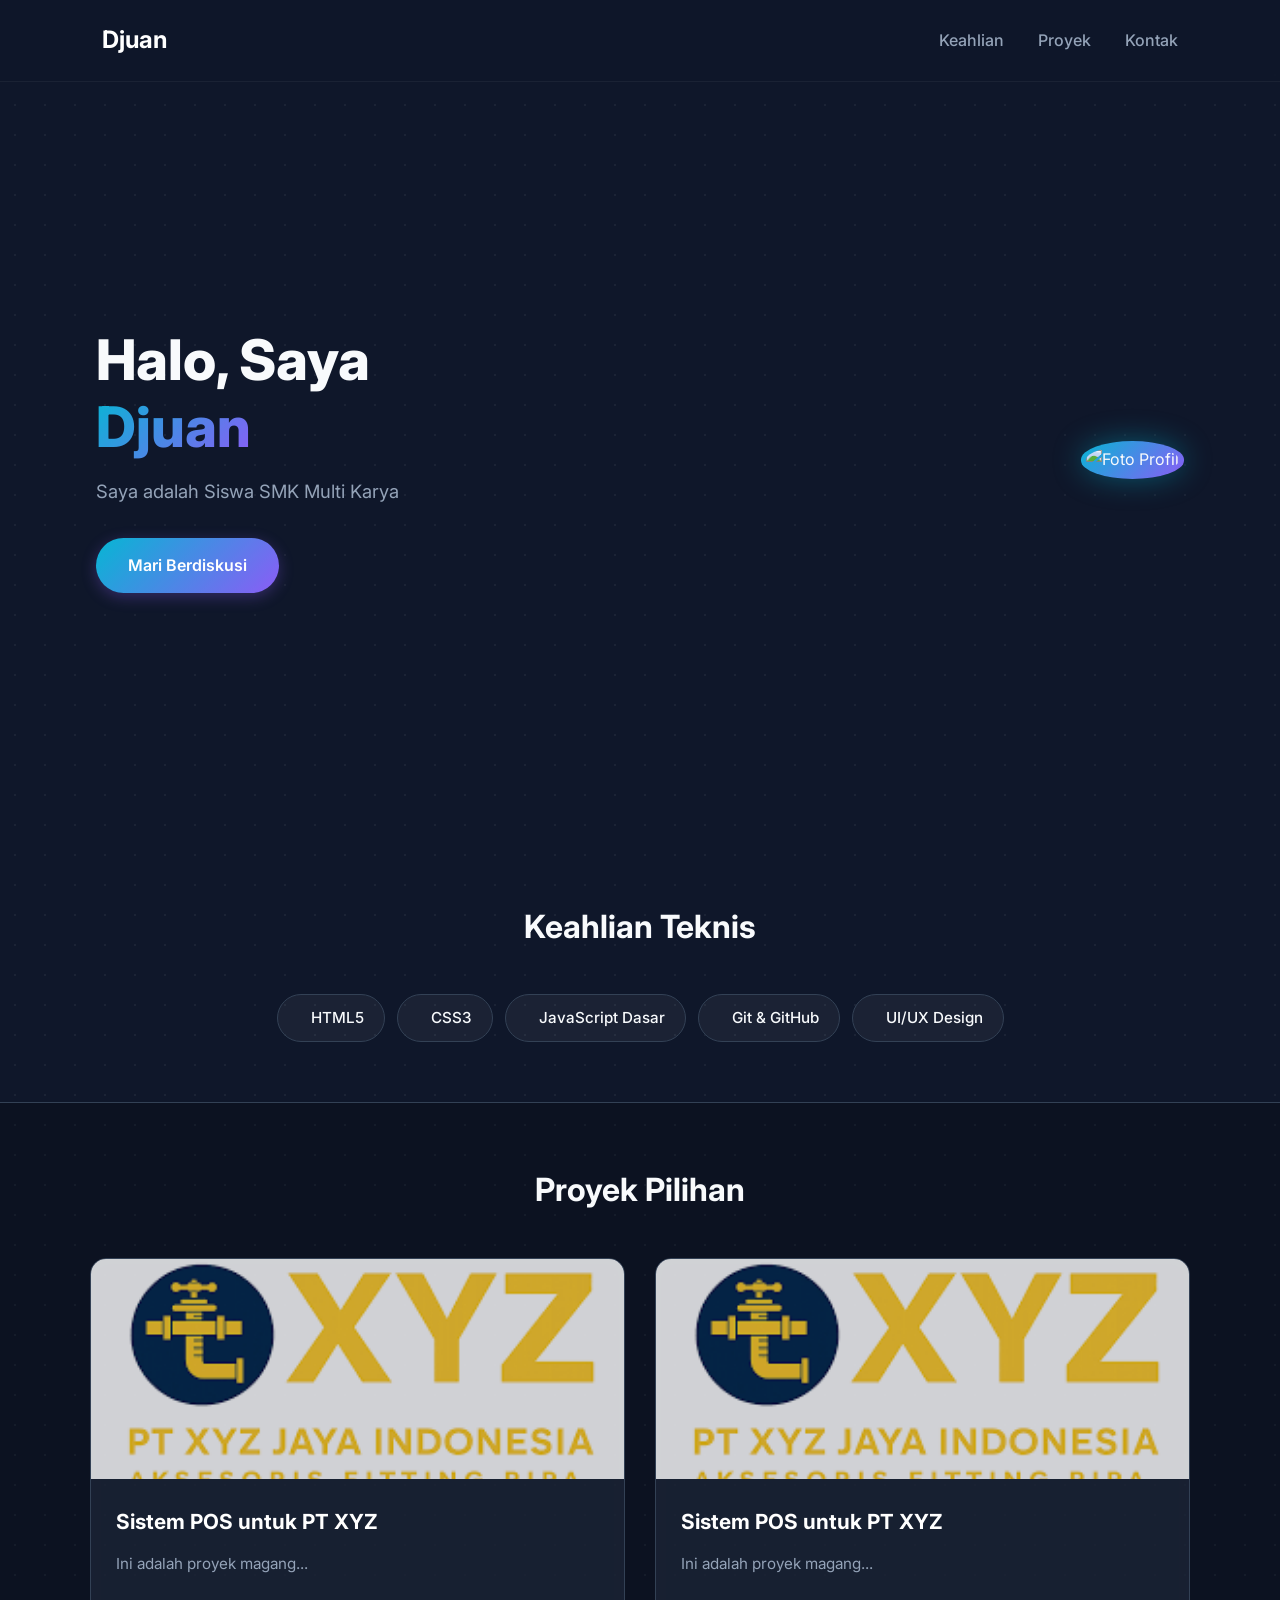
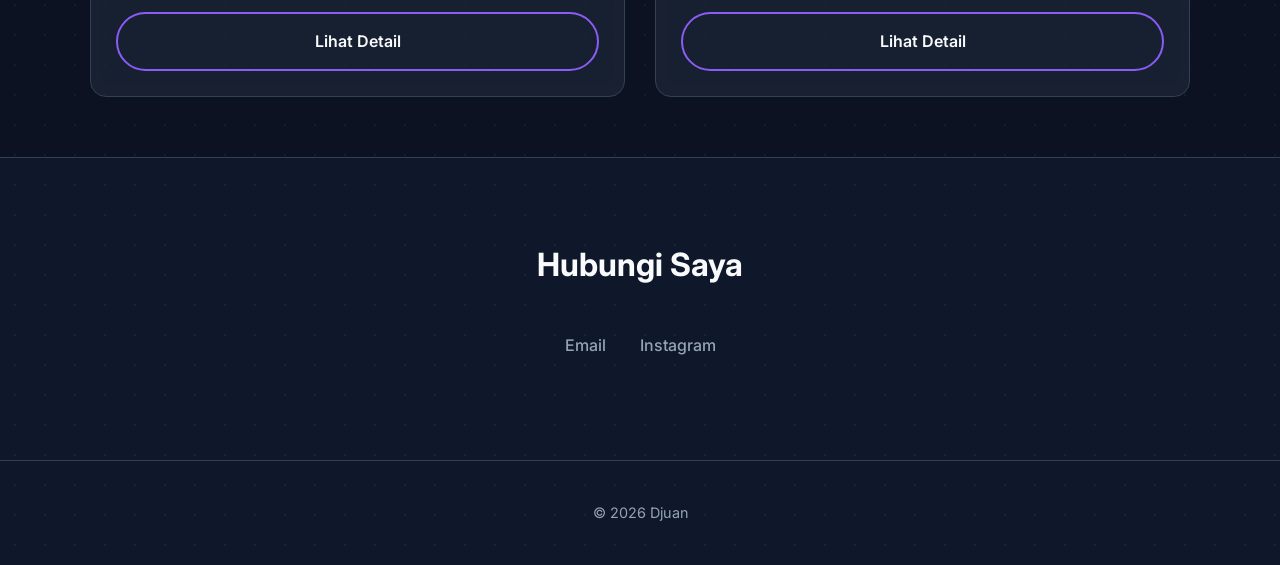
==== index.html @ ef685390 "Upload Github pertamaku" ====
<!DOCTYPE html>
<html lang="id">
<head>
    <meta charset="UTF-8">
    <meta name="viewport" content="width=device-width, initial-scale=1.0">
    <title>Portofolio - Djuan</title>
    <link href="https://fonts.googleapis.com/css2?family=Inter:wght@300;400;500;600;700&display=swap" rel="stylesheet">
    
    <link rel="stylesheet" type="text/css" href="https://cdn.jsdelivr.net/gh/devicons/devicon@latest/devicon.min.css" />
    <link rel="stylesheet" href="style.css">
</head>
<body>
    <nav class="navbar">
        <a href="#" class="logo">Djuan</a>
        <div class="nav-links">
            <a href="#keahlian">Keahlian</a>
            <a href="#proyek">Proyek</a>
            <a href="#kontak">Kontak</a>
        </div>
    </nav>

    <div class="container animate-fade">
        <section class="hero">
            <div class="hero-text">
                <h1>Halo, Saya <br><span>Djuan</span></h1>
                <p>Saya adalah Siswa SMK Multi Karya</p>
                <a href="#kontak" class="btn">Mari Berdiskusi</a>
            </div>
            <div class="hero-image">
                <img src="https://upload.wikimedia.org/wikipedia/commons/7/72/Anies_Baswedan%2C_Candidate_for_Indonesia%27s_President_in_2024.jpg" alt="Foto Profil">
            </div>
        </section>

        <h2 id="keahlian" class="section-title">Keahlian Teknis</h2>
        <div class="skills-container">
            <span class="skill-badge"><i class="devicon-html5-plain" style="color: #e34f26; margin-right: 5px;"></i> HTML5</span>
            <span class="skill-badge"><i class="devicon-css3-plain" style="color: #1572b6; margin-right: 5px;"></i> CSS3</span>
            <span class="skill-badge"><i class="devicon-javascript-plain" style="color: #f7df1e; margin-right: 5px;"></i> JavaScript Dasar</span>
            <span class="skill-badge"><i class="devicon-github-original" style="margin-right: 5px;"></i> Git & GitHub</span>
            <span class="skill-badge"><i class="devicon-figma-plain" style="color: #F24E1E; margin-right: 5px;"></i> UI/UX Design</span>
        </div>

        <div class="section-alternate">
            <h2 id="proyek" class="section-title" style="margin-top: 0;">Proyek Pilihan</h2>
            
            <div class="portfolio-grid" id="daftar-proyek">
                </div>
        </div>

        <h2 id="kontak" class="section-title">Hubungi Saya</h2>
        <div class="contact-links">
            <a href="mailto:email.wandjuan71@gmail.com">Email</a>
            <a href="https://instagram.com/wanxyzn_" target="_blank">Instagram</a>

        </div>
    </div>

    <footer>
        <p>&copy; 2026 Djuan</p>
    </footer>

    <script src="data.js"></script>

    <script>
        const bagianProyek = document.getElementById('daftar-proyek');
        let htmlCard = '';

        for (const [id, data] of Object.entries(databaseProyek)) {
            
            let deskripsiSingkat = data.latar.substring(0, 90) + "...";

            htmlCard += `
                <div class="card">
                    <img src="${data.gambar}" alt="${data.judul}">
                    <div class="card-content">
                        <h3>${data.judul}</h3>
                        <p>${deskripsiSingkat}</p>
                        <a href="detail.html?id=${id}" class="btn btn-outline" style="text-align: center; display: block; margin-top: 15px;">Lihat Detail</a>
                    </div>
                </div>
            `;
        }

        bagianProyek.innerHTML = htmlCard;
    </script>

</body>
</html>
---- style.css ----
:root {
    --bg-color: #0f172a;
    --text-main: #f8fafc;
    --text-muted: #94a3b8;

    --gradient-primary: linear-gradient(135deg, #06b6d4, #8b5cf6);
    --gradient-hover: linear-gradient(135deg, #0891b2, #7c3aed);

    --card-bg: rgba(30, 41, 59, 0.7);
    --card-border: #334155;
    --border-radius: 16px;
}

* {
    margin: 0;
    padding: 0;
    box-sizing: border-box;
    font-family: 'Inter', sans-serif;
    scroll-behavior: smooth;
}

html,
body {
    overflow-x: hidden;
}

html {
    scroll-padding-top: 100px;
}

body {
    background-color: var(--bg-color);
    color: var(--text-main);
    line-height: 1.7;
    -webkit-font-smoothing: antialiased;
    background-image: radial-gradient(rgba(255, 255, 255, 0.05) 1px, transparent 1px);
    background-size: 30px 30px;
    padding-top: 60px;
}

.navbar {
    position: fixed;
    top: 0;
    width: 100%;
    padding: 20px 8%;
    display: flex;
    justify-content: space-between;
    align-items: center;
    background: rgba(15, 23, 42, 0.85);
    backdrop-filter: blur(10px);
    z-index: 1000;
    border-bottom: 1px solid rgba(255, 255, 255, 0.05);
}

.navbar .logo {
    font-size: 1.5rem;
    font-weight: 700;
    color: white;
    text-decoration: none;
}

.navbar .logo span {
    color: #06b6d4;
}

.nav-links a {
    color: var(--text-muted);
    text-decoration: none;
    margin-left: 30px;
    font-weight: 500;
    transition: 0.3s;
}

.nav-links a:hover {
    color: #06b6d4;
}

@media (max-width: 768px) {
    .nav-links {
        display: none;
    }
}

.container {
    width: 85%;
    max-width: 1100px;
    margin: auto;
    padding: 40px 0;
}

@keyframes fadeInUp {
    from {
        opacity: 0;
        transform: translateY(20px);
    }
    to {
        opacity: 1;
        transform: translateY(0);
    }
}

.animate-fade {
    animation: fadeInUp 0.8s ease forwards;
}

.section-alternate {
    background-color: rgba(0, 0, 0, 0.2);
    padding: 60px 0;
    width: 100vw;
    position: relative;
    left: 50%;
    right: 50%;
    margin-left: -50vw;
    margin-right: -50vw;
    border-top: 1px solid var(--card-border);
    border-bottom: 1px solid var(--card-border);
}

.section-title {
    font-size: 2rem;
    font-weight: 700;
    margin: 80px 0 40px;
    text-align: center;
}

.btn {
    display: inline-block;
    background: var(--gradient-primary);
    color: white;
    padding: 14px 32px;
    text-decoration: none;
    border-radius: 50px;
    font-weight: 600;
    transition: all 0.3s ease;
    border: none;
    cursor: pointer;
    box-shadow: 0 4px 15px rgba(139, 92, 246, 0.3);
}

.btn:hover {
    background: var(--gradient-hover);
    transform: translateY(-3px) scale(1.02);
    box-shadow: 0 8px 25px rgba(6, 182, 212, 0.5);
}

.btn-outline {
    background: transparent;
    color: var(--text-main);
    border: 2px solid #8b5cf6;
    box-shadow: none;
}

.btn-outline:hover {
    background: var(--gradient-primary);
    border-color: transparent;
    color: white;
}

.hero {
    display: flex;
    align-items: center;
    justify-content: space-between;
    min-height: 80vh;
    gap: 40px;
}

.hero-text {
    flex: 1;
}

.hero-text h1 {
    font-size: 3.5rem;
    font-weight: 800;
    margin-bottom: 15px;
    line-height: 1.2;
}

.hero-text h1 span {
    background: var(--gradient-primary);
    -webkit-background-clip: text;
    -webkit-text-fill-color: transparent;
}

.hero-text p {
    font-size: 1.15rem;
    color: var(--text-muted);
    margin-bottom: 30px;
    max-width: 500px;
}

.hero-image img {
    width: 320px;
    height: 320px;
    border-radius: 50%;
    object-fit: cover;
    padding: 5px;
    background: var(--gradient-primary);
    box-shadow: 0 0 30px rgba(6, 182, 212, 0.4);
}

.skills-container {
    display: flex;
    flex-wrap: wrap;
    justify-content: center;
    gap: 12px;
    margin-bottom: 60px;
}

.skill-badge {
    background: rgba(255, 255, 255, 0.05);
    padding: 10px 20px;
    border-radius: 50px;
    border: 1px solid var(--card-border);
    font-size: 0.95rem;
    font-weight: 500;
    transition: all 0.3s ease;
    color: var(--text-main);
    backdrop-filter: blur(5px);
    display: inline-flex;
    align-items: center;
    gap: 8px;
}

.skill-badge:hover {
    border-color: #06b6d4;
    box-shadow: 0 0 15px rgba(6, 182, 212, 0.3);
    color: #06b6d4;
    transform: translateY(-2px);
}

.portfolio-grid {
    display: grid;
    grid-template-columns: repeat(auto-fit, minmax(320px, 1fr));
    gap: 30px;
    max-width: 1100px;
    margin: 0 auto;
}

.card {
    background-color: var(--card-bg);
    border-radius: var(--border-radius);
    overflow: hidden;
    border: 1px solid var(--card-border);
    transition: all 0.4s ease;
    display: flex;
    flex-direction: column;
    backdrop-filter: blur(10px);
}

.card:hover {
    transform: translateY(-8px);
    border-color: #8b5cf6;
    box-shadow: 0 15px 30px rgba(139, 92, 246, 0.2);
}

.card img {
    width: 100%;
    height: 220px;
    object-fit: cover;
    opacity: 0.8;
    transition: 0.3s;
}

.card:hover img {
    opacity: 1;
}

.card-content {
    padding: 25px;
    flex-grow: 1;
    display: flex;
    flex-direction: column;
}

.card-content h3 {
    font-size: 1.3rem;
    margin-bottom: 12px;
    color: white;
}

.card-content p {
    color: var(--text-muted);
    font-size: 0.95rem;
    margin-bottom: 20px;
    flex-grow: 1;
}

.back-link {
    display: inline-block;
    color: var(--text-muted);
    text-decoration: none;
    font-weight: 500;
    margin-bottom: 20px;
    font-size: 1.05rem;
    transition: all 0.3s ease;
}

.back-link:hover {
    color: #06b6d4;
    transform: translateX(-8px);
    text-shadow: 0 0 10px rgba(6, 182, 212, 0.5);
}

.project-header {
    text-align: left;
    margin-bottom: 40px;
    padding-top: 20px;
}

.project-header h1 { 
    font-size: 2.2rem; 
    line-height: 1.3; 
    margin-bottom: 15px; 
    max-width: 800px; 
    margin-left: 0;
}

.project-header .skills-container {
    justify-content: flex-start;
    gap: 8px;
    margin-bottom: 20px;
}

.project-header .skill-badge {
    font-size: 0.85rem;
    padding: 6px 14px;
    background: transparent;
    border-color: rgba(6, 182, 212, 0.4);
}

.project-banner {
    width: 100%;
    height: 400px;
    object-fit: cover;
    border-radius: var(--border-radius);
    margin-bottom: 40px;
    border: 1px solid var(--card-border);
}

.project-body {
    width: 85%; 
    max-width: 1100px; 
    margin: auto;
    font-size: 1.1rem;
    color: var(--text-muted);
}

.project-body h2 {
    color: white;
    margin: 30px 0 15px;
    font-size: 1.5rem;
}

.contact-links {
    text-align: center;
    margin-bottom: 60px;
}

.contact-links a {
    color: var(--text-muted);
    text-decoration: none;
    font-weight: 500;
    margin: 0 15px;
    transition: 0.3s;
}

.contact-links a:hover {
    color: #06b6d4;
    text-shadow: 0 0 10px rgba(6, 182, 212, 0.5);
}

footer {
    text-align: center;
    padding: 40px 0;
    border-top: 1px solid var(--card-border);
    color: var(--text-muted);
    font-size: 0.9rem;
}

@media (max-width: 768px) {
    .hero {
        flex-direction: column-reverse;
        text-align: center;
        padding-top: 40px;
    }

    .hero-text h1 {
        font-size: 2.5rem;
    }

    .hero-image img {
        width: 250px;
        height: 250px;
    }

    .project-banner {
        height: 250px;
    }

    .project-header h1 { 
        font-size: 1.7rem; 
    }

    .navbar { 
        padding: 20px 5%; 
    }
    .container, .project-body { 
        width: 90%; 
    }
    .section-alternate { 
        padding: 40px 0; 
    }
}
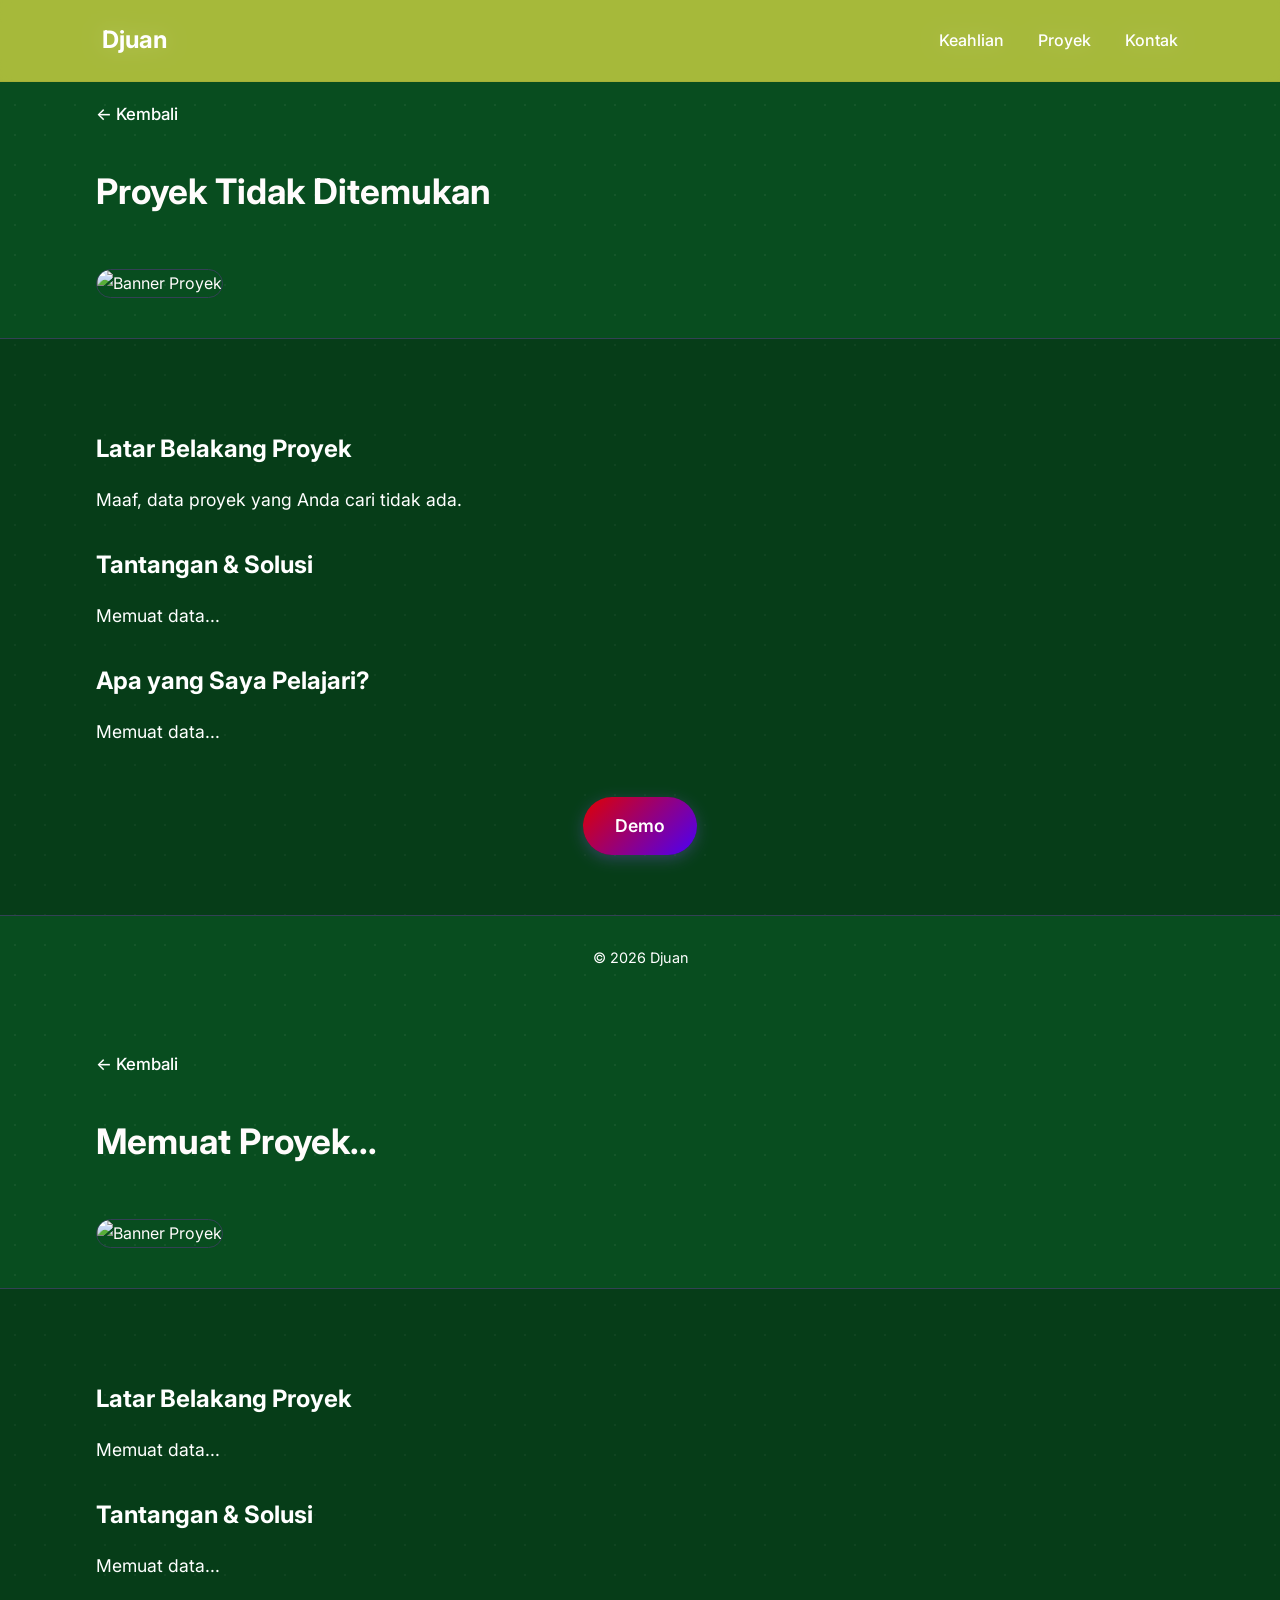
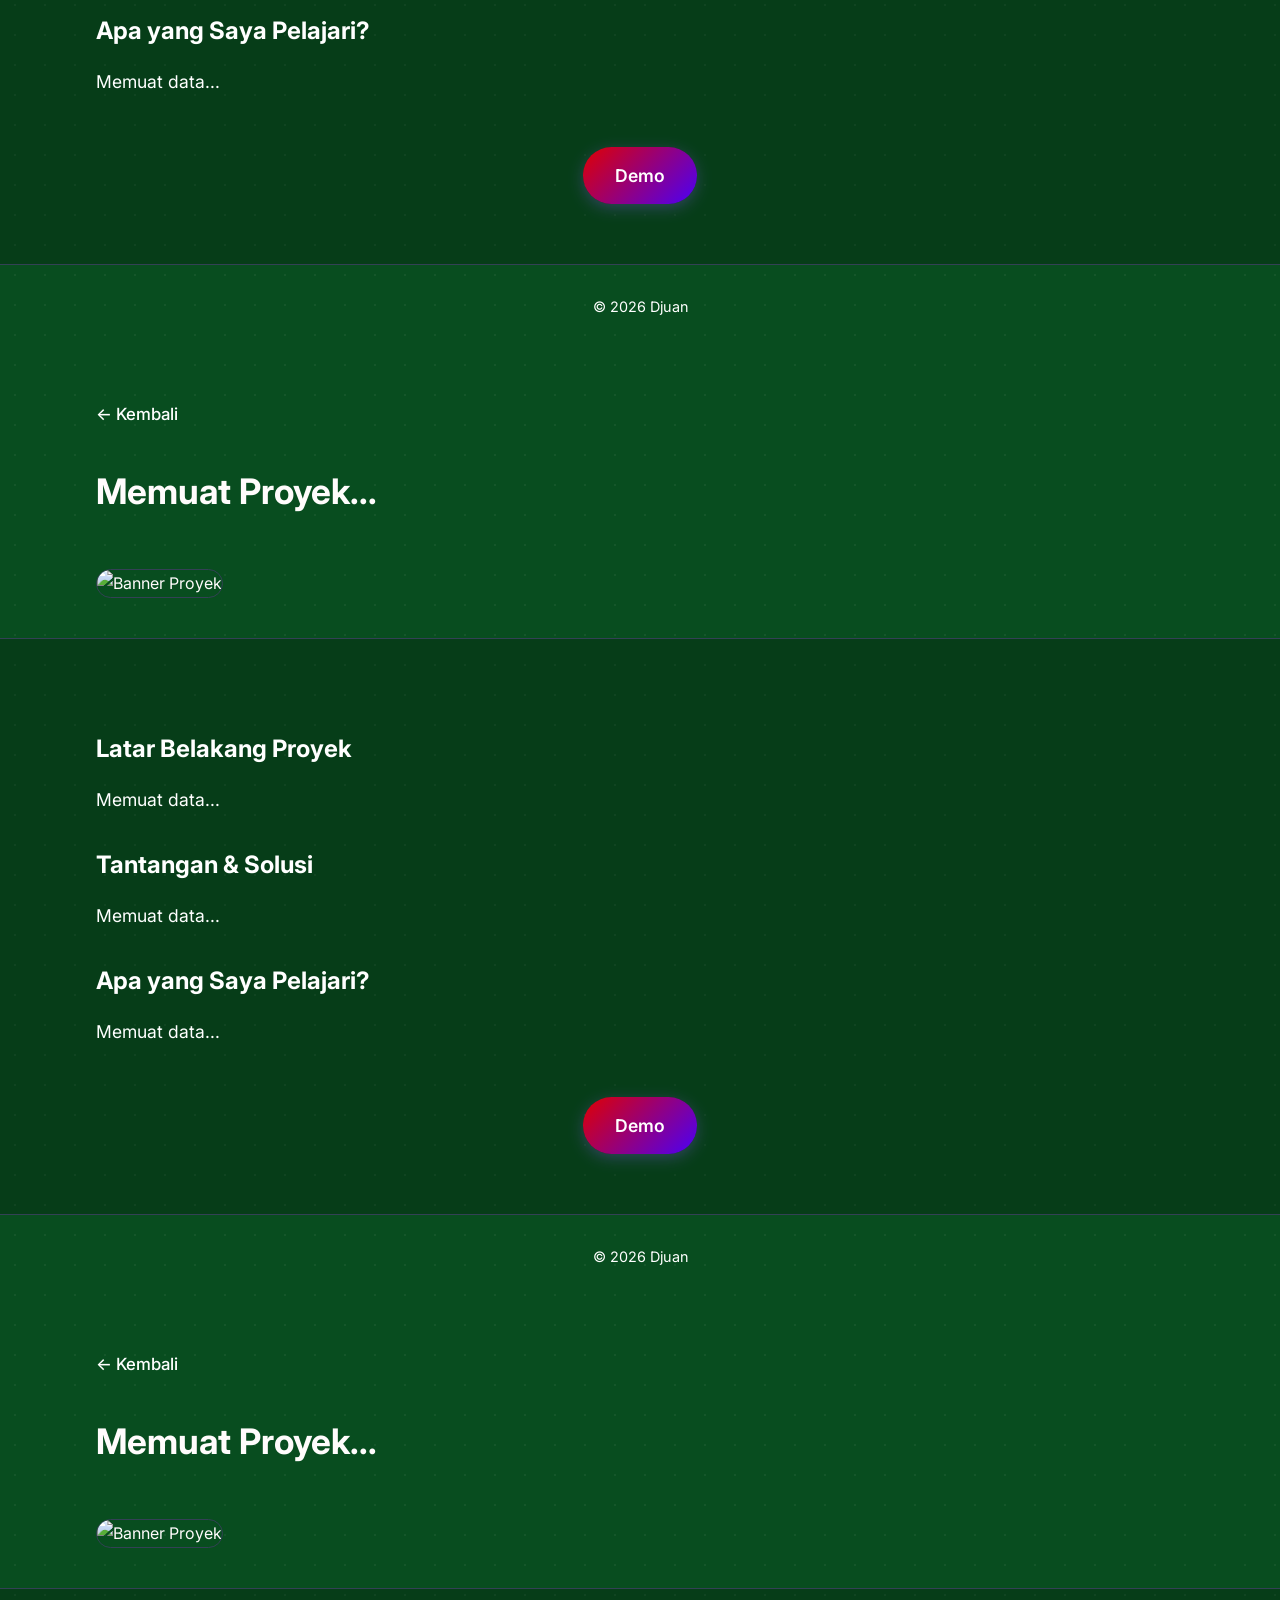
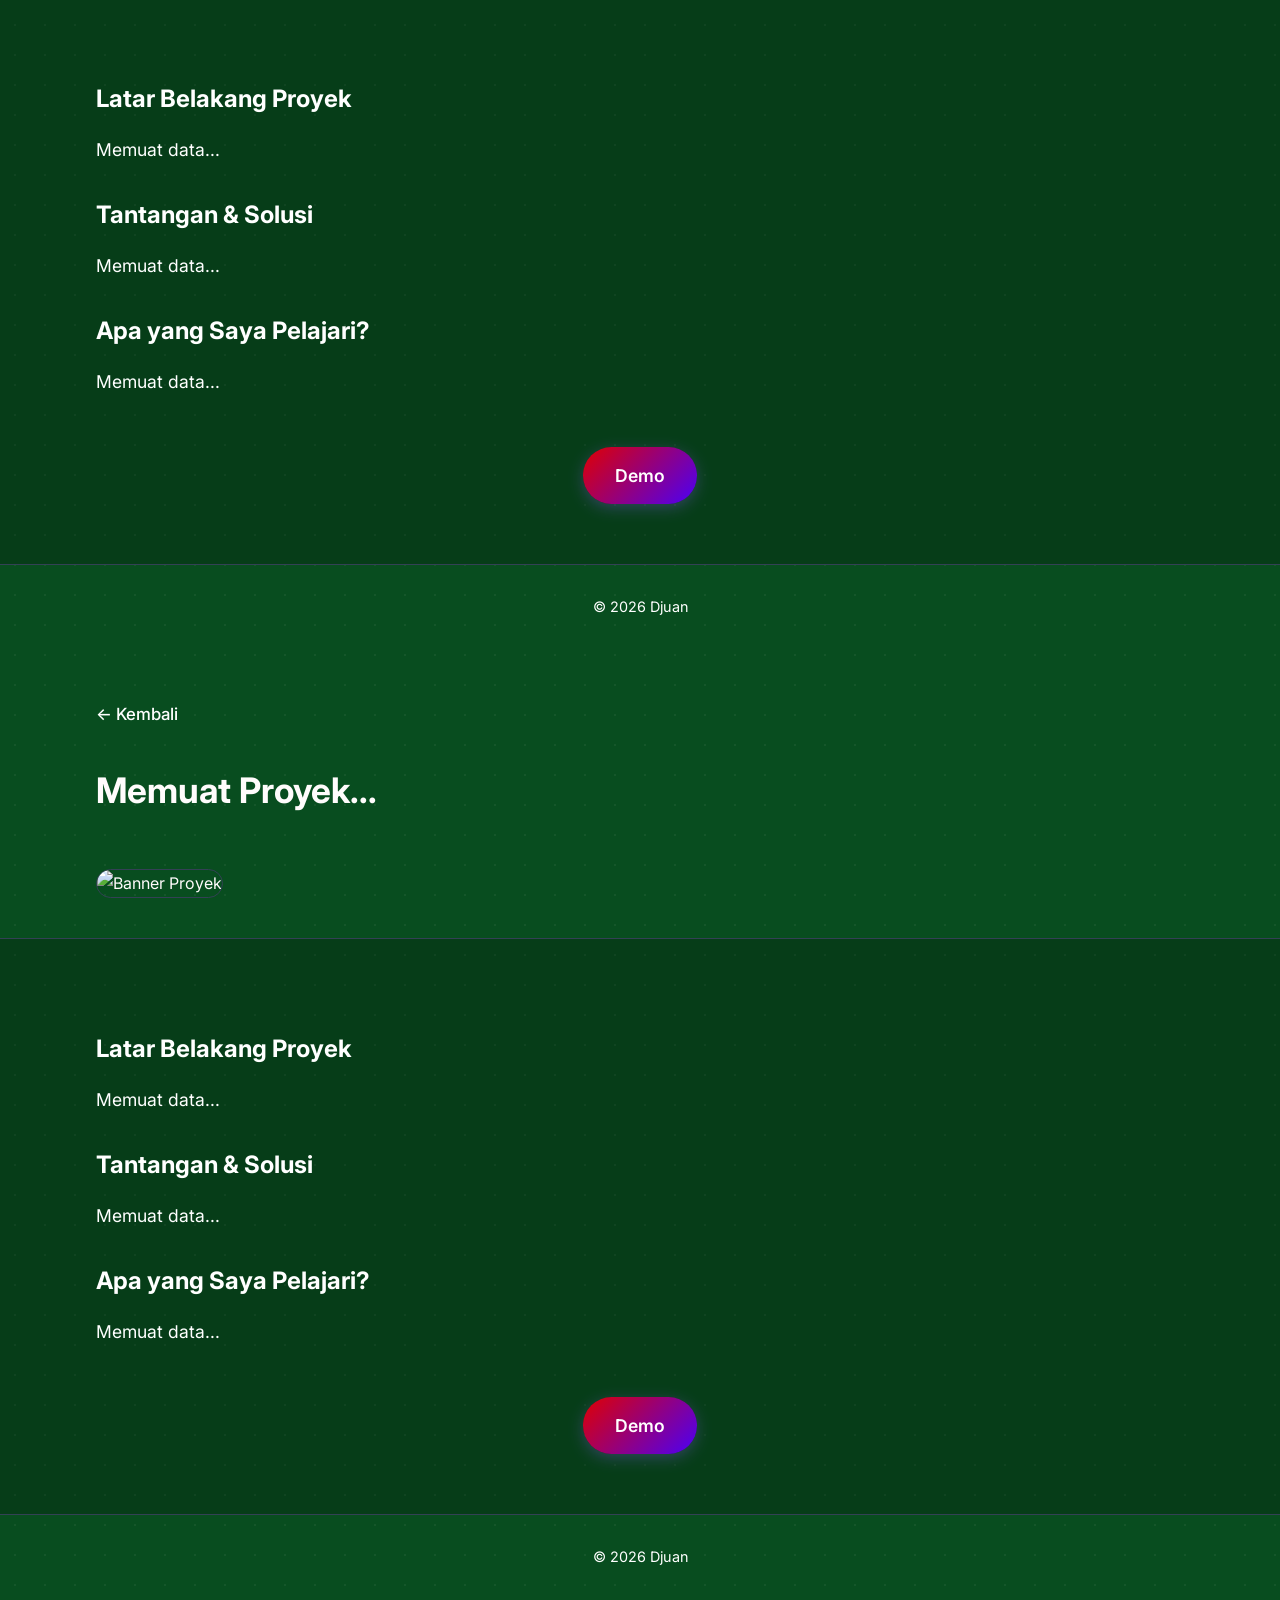
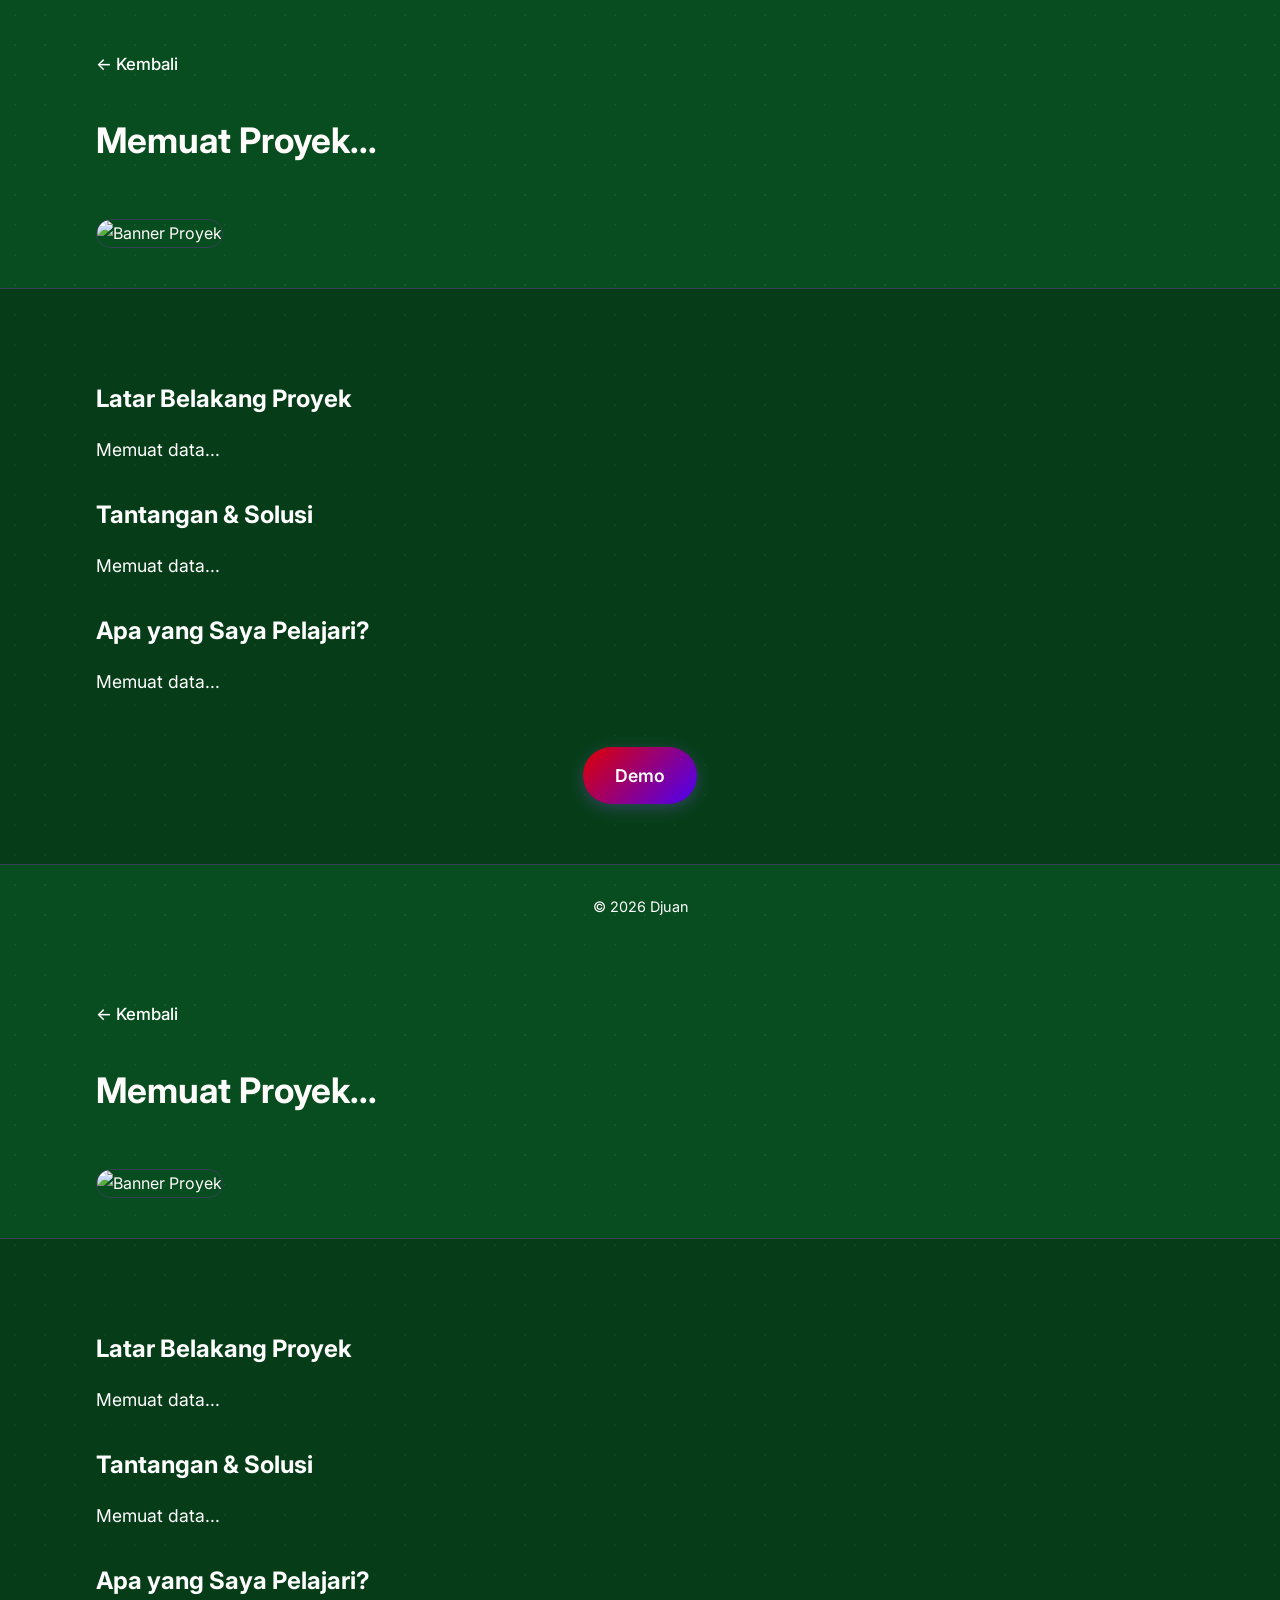
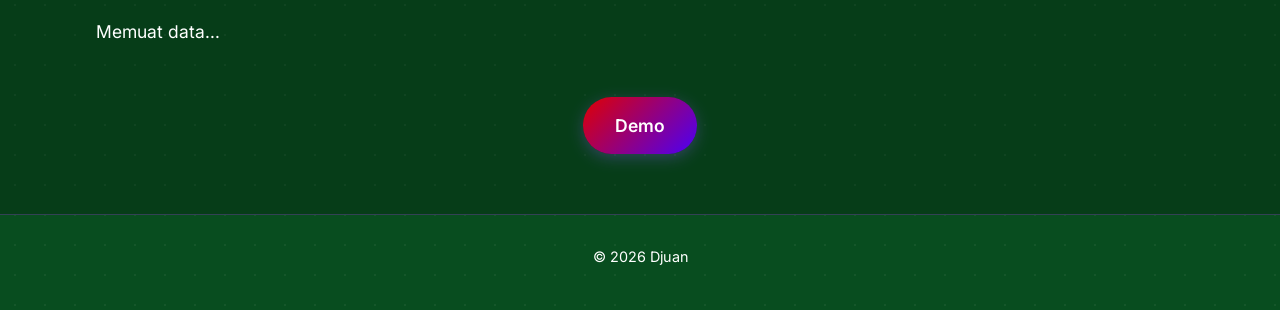
==== commit 47c62a92: "Update index.html" ====
--- a/index.html
+++ b/index.html
@@ -3,86 +3,587 @@
 <head>
     <meta charset="UTF-8">
     <meta name="viewport" content="width=device-width, initial-scale=1.0">
-    <title>Portofolio - Djuan</title>
-    <link href="https://fonts.googleapis.com/css2?family=Inter:wght@300;400;500;600;700&display=swap" rel="stylesheet">
-    
-    <link rel="stylesheet" type="text/css" href="https://cdn.jsdelivr.net/gh/devicons/devicon@latest/devicon.min.css" />
-    <link rel="stylesheet" href="style.css">
-</head>
-<body>
-    <nav class="navbar">
-        <a href="#" class="logo">Djuan</a>
-        <div class="nav-links">
-            <a href="#keahlian">Keahlian</a>
-            <a href="#proyek">Proyek</a>
-            <a href="#kontak">Kontak</a>
-        </div>
-    </nav>
-
-    <div class="container animate-fade">
-        <section class="hero">
-            <div class="hero-text">
-                <h1>Halo, Saya <br><span>Djuan</span></h1>
-                <p>Saya adalah Siswa SMK Multi Karya</p>
-                <a href="#kontak" class="btn">Mari Berdiskusi</a>
-            </div>
-            <div class="hero-image">
-                <img src="https://upload.wikimedia.org/wikipedia/commons/7/72/Anies_Baswedan%2C_Candidate_for_Indonesia%27s_President_in_2024.jpg" alt="Foto Profil">
-            </div>
-        </section>
-
-        <h2 id="keahlian" class="section-title">Keahlian Teknis</h2>
-        <div class="skills-container">
-            <span class="skill-badge"><i class="devicon-html5-plain" style="color: #e34f26; margin-right: 5px;"></i> HTML5</span>
-            <span class="skill-badge"><i class="devicon-css3-plain" style="color: #1572b6; margin-right: 5px;"></i> CSS3</span>
-            <span class="skill-badge"><i class="devicon-javascript-plain" style="color: #f7df1e; margin-right: 5px;"></i> JavaScript Dasar</span>
-            <span class="skill-badge"><i class="devicon-github-original" style="margin-right: 5px;"></i> Git & GitHub</span>
-            <span class="skill-badge"><i class="devicon-figma-plain" style="color: #F24E1E; margin-right: 5px;"></i> UI/UX Design</span>
-        </div>
-
-        <div class="section-alternate">
-            <h2 id="proyek" class="section-title" style="margin-top: 0;">Proyek Pilihan</h2>
-            
-            <div class="portfolio-grid" id="daftar-proyek">
-                </div>
-        </div>
-
-        <h2 id="kontak" class="section-title">Hubungi Saya</h2>
-        <div class="contact-links">
-            <a href="mailto:email.wandjuan71@gmail.com">Email</a>
-            <a href="https://instagram.com/wanxyzn_" target="_blank">Instagram</a>
-
-        </div>
-    </div>
-
-    <footer>
-        <p>&copy; 2026 Djuan</p>
-    </footer>
-
-    <script src="data.js"></script>
-
-    <script>
-        const bagianProyek = document.getElementById('daftar-proyek');
-        let htmlCard = '';
-
-        for (const [id, data] of Object.entries(databaseProyek)) {
-            
-            let deskripsiSingkat = data.latar.substring(0, 90) + "...";
-
-            htmlCard += `
-                <div class="card">
-                    <img src="${data.gambar}" alt="${data.judul}">
-                    <div class="card-content">
-                        <h3>${data.judul}</h3>
-                        <p>${deskripsiSingkat}</p>
-                        <a href="detail.html?id=${id}" class="btn btn-outline" style="text-align: center; display: block; margin-top: 15px;">Lihat Detail</a>
-                    </div>
-                </div>
-            `;
-        }
-
-        bagianProyek.innerHTML = htmlCard;
-    </script>
-
-</body>
-</html>+    <title>Detail Proyek</title>
+    <link href="https://fonts.googleapis.com/css2?family=Inter:wght@300;400;500;600;700&display=swap" rel="stylesheet">
+    
+    <link rel="stylesheet" type="text/css" href="https://cdn.jsdelivr.net/gh/devicons/devicon@latest/devicon.min.css" />
+    <link rel="stylesheet" href="style.css">
+</head>
+<body>
+
+    <nav class="navbar">
+        <a href="index.html" class="logo">Djuan</a>
+        <div class="nav-links">
+            <a href="index.html#keahlian">Keahlian</a>
+            <a href="index.html#proyek">Proyek</a>
+            <a href="index.html#kontak">Kontak</a>
+        </div>
+    </nav>
+
+    <div class="container animate-fade" style="padding-bottom: 0;">
+        <a href="index.html" class="back-link">&larr; Kembali</a>
+
+        <div class="project-header">
+            <h1 id="judul-proyek">Memuat Proyek...</h1>
+            <div id="badge-keahlian" class="skills-container" style="margin-bottom: 20px;">
+                </div>
+        </div>
+
+        <img id="gambar-proyek" src="https://placehold.co/1200x600/f8fafc/64748b?text=Loading..." alt="Banner Proyek" class="project-banner">
+
+        <div class="section-alternate">
+            <div class="project-body"">
+                <h2>Latar Belakang Proyek</h2>
+                <p id="teks-latar">Memuat data...</p>
+
+                <h2>Tantangan & Solusi</h2>
+                <p id="teks-tantangan">Memuat data...</p>
+
+                <h2>Apa yang Saya Pelajari?</h2>
+                <p id="teks-pelajaran">Memuat data...</p>
+
+                <div style="text-align: center; margin-top: 50px;">
+                    <a id="demo" href="#" target="_blank" class="btn">Demo</a>
+                </div>
+            </div>
+        </div>
+    </div>
+
+    <footer style="border-top: none; padding-top: 30px;">
+        <p>&copy; 2026 Djuan</p>
+    </footer>
+
+    <script src="data.js"></script>
+
+    <script>
+        const urlParams = new URLSearchParams(window.location.search);
+        const proyekId = urlParams.get('id');
+
+        if (proyekId && databaseProyek[proyekId]) {
+            const data = databaseProyek[proyekId]; 
+
+            document.getElementById('judul-proyek').innerText = data.judul;
+            document.getElementById('gambar-proyek').src = data.gambar;
+            document.getElementById('teks-latar').innerText = data.latar;
+            document.getElementById('teks-tantangan').innerText = data.tantangan;
+            document.getElementById('teks-pelajaran').innerText = data.pelajaran;
+            document.getElementById('demo').href = data.link;
+
+            let badgeHTML = "";
+            data.keahlian.forEach(function(skill) {
+                badgeHTML += `<span class="skill-badge">${skill}</span>`;
+            });
+            document.getElementById('badge-keahlian').innerHTML = badgeHTML;
+            
+            document.title = "Detail - " + data.judul;
+        } else {
+            document.getElementById('judul-proyek').innerText = "Proyek Tidak Ditemukan";
+            document.getElementById('teks-latar').innerText = "Maaf, data proyek yang Anda cari tidak ada.";
+        }
+    </script>
+</body>
+</html><!DOCTYPE html>
+<html lang="id">
+<head>
+    <meta charset="UTF-8">
+    <meta name="viewport" content="width=device-width, initial-scale=1.0">
+    <title>Detail Proyek</title>
+    <link href="https://fonts.googleapis.com/css2?family=Inter:wght@300;400;500;600;700&display=swap" rel="stylesheet">
+    
+    <link rel="stylesheet" type="text/css" href="https://cdn.jsdelivr.net/gh/devicons/devicon@latest/devicon.min.css" />
+    <link rel="stylesheet" href="style.css">
+</head>
+<body>
+
+    <nav class="navbar">
+        <a href="index.html" class="logo">Djuan</a>
+        <div class="nav-links">
+            <a href="index.html#keahlian">Keahlian</a>
+            <a href="index.html#proyek">Proyek</a>
+            <a href="index.html#kontak">Kontak</a>
+        </div>
+    </nav>
+
+    <div class="container animate-fade" style="padding-bottom: 0;">
+        <a href="index.html" class="back-link">&larr; Kembali</a>
+
+        <div class="project-header">
+            <h1 id="judul-proyek">Memuat Proyek...</h1>
+            <div id="badge-keahlian" class="skills-container" style="margin-bottom: 20px;">
+                </div>
+        </div>
+
+        <img id="gambar-proyek" src="https://placehold.co/1200x600/f8fafc/64748b?text=Loading..." alt="Banner Proyek" class="project-banner">
+
+        <div class="section-alternate">
+            <div class="project-body"">
+                <h2>Latar Belakang Proyek</h2>
+                <p id="teks-latar">Memuat data...</p>
+
+                <h2>Tantangan & Solusi</h2>
+                <p id="teks-tantangan">Memuat data...</p>
+
+                <h2>Apa yang Saya Pelajari?</h2>
+                <p id="teks-pelajaran">Memuat data...</p>
+
+                <div style="text-align: center; margin-top: 50px;">
+                    <a id="demo" href="#" target="_blank" class="btn">Demo</a>
+                </div>
+            </div>
+        </div>
+    </div>
+
+    <footer style="border-top: none; padding-top: 30px;">
+        <p>&copy; 2026 Djuan</p>
+    </footer>
+
+    <script src="data.js"></script>
+
+    <script>
+        const urlParams = new URLSearchParams(window.location.search);
+        const proyekId = urlParams.get('id');
+
+        if (proyekId && databaseProyek[proyekId]) {
+            const data = databaseProyek[proyekId]; 
+
+            document.getElementById('judul-proyek').innerText = data.judul;
+            document.getElementById('gambar-proyek').src = data.gambar;
+            document.getElementById('teks-latar').innerText = data.latar;
+            document.getElementById('teks-tantangan').innerText = data.tantangan;
+            document.getElementById('teks-pelajaran').innerText = data.pelajaran;
+            document.getElementById('demo').href = data.link;
+
+            let badgeHTML = "";
+            data.keahlian.forEach(function(skill) {
+                badgeHTML += `<span class="skill-badge">${skill}</span>`;
+            });
+            document.getElementById('badge-keahlian').innerHTML = badgeHTML;
+            
+            document.title = "Detail - " + data.judul;
+        } else {
+            document.getElementById('judul-proyek').innerText = "Proyek Tidak Ditemukan";
+            document.getElementById('teks-latar').innerText = "Maaf, data proyek yang Anda cari tidak ada.";
+        }
+    </script>
+</body>
+</html><!DOCTYPE html>
+<html lang="id">
+<head>
+    <meta charset="UTF-8">
+    <meta name="viewport" content="width=device-width, initial-scale=1.0">
+    <title>Detail Proyek</title>
+    <link href="https://fonts.googleapis.com/css2?family=Inter:wght@300;400;500;600;700&display=swap" rel="stylesheet">
+    
+    <link rel="stylesheet" type="text/css" href="https://cdn.jsdelivr.net/gh/devicons/devicon@latest/devicon.min.css" />
+    <link rel="stylesheet" href="style.css">
+</head>
+<body>
+
+    <nav class="navbar">
+        <a href="index.html" class="logo">Djuan</a>
+        <div class="nav-links">
+            <a href="index.html#keahlian">Keahlian</a>
+            <a href="index.html#proyek">Proyek</a>
+            <a href="index.html#kontak">Kontak</a>
+        </div>
+    </nav>
+
+    <div class="container animate-fade" style="padding-bottom: 0;">
+        <a href="index.html" class="back-link">&larr; Kembali</a>
+
+        <div class="project-header">
+            <h1 id="judul-proyek">Memuat Proyek...</h1>
+            <div id="badge-keahlian" class="skills-container" style="margin-bottom: 20px;">
+                </div>
+        </div>
+
+        <img id="gambar-proyek" src="https://placehold.co/1200x600/f8fafc/64748b?text=Loading..." alt="Banner Proyek" class="project-banner">
+
+        <div class="section-alternate">
+            <div class="project-body"">
+                <h2>Latar Belakang Proyek</h2>
+                <p id="teks-latar">Memuat data...</p>
+
+                <h2>Tantangan & Solusi</h2>
+                <p id="teks-tantangan">Memuat data...</p>
+
+                <h2>Apa yang Saya Pelajari?</h2>
+                <p id="teks-pelajaran">Memuat data...</p>
+
+                <div style="text-align: center; margin-top: 50px;">
+                    <a id="demo" href="#" target="_blank" class="btn">Demo</a>
+                </div>
+            </div>
+        </div>
+    </div>
+
+    <footer style="border-top: none; padding-top: 30px;">
+        <p>&copy; 2026 Djuan</p>
+    </footer>
+
+    <script src="data.js"></script>
+
+    <script>
+        const urlParams = new URLSearchParams(window.location.search);
+        const proyekId = urlParams.get('id');
+
+        if (proyekId && databaseProyek[proyekId]) {
+            const data = databaseProyek[proyekId]; 
+
+            document.getElementById('judul-proyek').innerText = data.judul;
+            document.getElementById('gambar-proyek').src = data.gambar;
+            document.getElementById('teks-latar').innerText = data.latar;
+            document.getElementById('teks-tantangan').innerText = data.tantangan;
+            document.getElementById('teks-pelajaran').innerText = data.pelajaran;
+            document.getElementById('demo').href = data.link;
+
+            let badgeHTML = "";
+            data.keahlian.forEach(function(skill) {
+                badgeHTML += `<span class="skill-badge">${skill}</span>`;
+            });
+            document.getElementById('badge-keahlian').innerHTML = badgeHTML;
+            
+            document.title = "Detail - " + data.judul;
+        } else {
+            document.getElementById('judul-proyek').innerText = "Proyek Tidak Ditemukan";
+            document.getElementById('teks-latar').innerText = "Maaf, data proyek yang Anda cari tidak ada.";
+        }
+    </script>
+</body>
+</html><!DOCTYPE html>
+<html lang="id">
+<head>
+    <meta charset="UTF-8">
+    <meta name="viewport" content="width=device-width, initial-scale=1.0">
+    <title>Detail Proyek</title>
+    <link href="https://fonts.googleapis.com/css2?family=Inter:wght@300;400;500;600;700&display=swap" rel="stylesheet">
+    
+    <link rel="stylesheet" type="text/css" href="https://cdn.jsdelivr.net/gh/devicons/devicon@latest/devicon.min.css" />
+    <link rel="stylesheet" href="style.css">
+</head>
+<body>
+
+    <nav class="navbar">
+        <a href="index.html" class="logo">Djuan</a>
+        <div class="nav-links">
+            <a href="index.html#keahlian">Keahlian</a>
+            <a href="index.html#proyek">Proyek</a>
+            <a href="index.html#kontak">Kontak</a>
+        </div>
+    </nav>
+
+    <div class="container animate-fade" style="padding-bottom: 0;">
+        <a href="index.html" class="back-link">&larr; Kembali</a>
+
+        <div class="project-header">
+            <h1 id="judul-proyek">Memuat Proyek...</h1>
+            <div id="badge-keahlian" class="skills-container" style="margin-bottom: 20px;">
+                </div>
+        </div>
+
+        <img id="gambar-proyek" src="https://placehold.co/1200x600/f8fafc/64748b?text=Loading..." alt="Banner Proyek" class="project-banner">
+
+        <div class="section-alternate">
+            <div class="project-body"">
+                <h2>Latar Belakang Proyek</h2>
+                <p id="teks-latar">Memuat data...</p>
+
+                <h2>Tantangan & Solusi</h2>
+                <p id="teks-tantangan">Memuat data...</p>
+
+                <h2>Apa yang Saya Pelajari?</h2>
+                <p id="teks-pelajaran">Memuat data...</p>
+
+                <div style="text-align: center; margin-top: 50px;">
+                    <a id="demo" href="#" target="_blank" class="btn">Demo</a>
+                </div>
+            </div>
+        </div>
+    </div>
+
+    <footer style="border-top: none; padding-top: 30px;">
+        <p>&copy; 2026 Djuan</p>
+    </footer>
+
+    <script src="data.js"></script>
+
+    <script>
+        const urlParams = new URLSearchParams(window.location.search);
+        const proyekId = urlParams.get('id');
+
+        if (proyekId && databaseProyek[proyekId]) {
+            const data = databaseProyek[proyekId]; 
+
+            document.getElementById('judul-proyek').innerText = data.judul;
+            document.getElementById('gambar-proyek').src = data.gambar;
+            document.getElementById('teks-latar').innerText = data.latar;
+            document.getElementById('teks-tantangan').innerText = data.tantangan;
+            document.getElementById('teks-pelajaran').innerText = data.pelajaran;
+            document.getElementById('demo').href = data.link;
+
+            let badgeHTML = "";
+            data.keahlian.forEach(function(skill) {
+                badgeHTML += `<span class="skill-badge">${skill}</span>`;
+            });
+            document.getElementById('badge-keahlian').innerHTML = badgeHTML;
+            
+            document.title = "Detail - " + data.judul;
+        } else {
+            document.getElementById('judul-proyek').innerText = "Proyek Tidak Ditemukan";
+            document.getElementById('teks-latar').innerText = "Maaf, data proyek yang Anda cari tidak ada.";
+        }
+    </script>
+</body>
+</html><!DOCTYPE html>
+<html lang="id">
+<head>
+    <meta charset="UTF-8">
+    <meta name="viewport" content="width=device-width, initial-scale=1.0">
+    <title>Detail Proyek</title>
+    <link href="https://fonts.googleapis.com/css2?family=Inter:wght@300;400;500;600;700&display=swap" rel="stylesheet">
+    
+    <link rel="stylesheet" type="text/css" href="https://cdn.jsdelivr.net/gh/devicons/devicon@latest/devicon.min.css" />
+    <link rel="stylesheet" href="style.css">
+</head>
+<body>
+
+    <nav class="navbar">
+        <a href="index.html" class="logo">Djuan</a>
+        <div class="nav-links">
+            <a href="index.html#keahlian">Keahlian</a>
+            <a href="index.html#proyek">Proyek</a>
+            <a href="index.html#kontak">Kontak</a>
+        </div>
+    </nav>
+
+    <div class="container animate-fade" style="padding-bottom: 0;">
+        <a href="index.html" class="back-link">&larr; Kembali</a>
+
+        <div class="project-header">
+            <h1 id="judul-proyek">Memuat Proyek...</h1>
+            <div id="badge-keahlian" class="skills-container" style="margin-bottom: 20px;">
+                </div>
+        </div>
+
+        <img id="gambar-proyek" src="https://placehold.co/1200x600/f8fafc/64748b?text=Loading..." alt="Banner Proyek" class="project-banner">
+
+        <div class="section-alternate">
+            <div class="project-body"">
+                <h2>Latar Belakang Proyek</h2>
+                <p id="teks-latar">Memuat data...</p>
+
+                <h2>Tantangan & Solusi</h2>
+                <p id="teks-tantangan">Memuat data...</p>
+
+                <h2>Apa yang Saya Pelajari?</h2>
+                <p id="teks-pelajaran">Memuat data...</p>
+
+                <div style="text-align: center; margin-top: 50px;">
+                    <a id="demo" href="#" target="_blank" class="btn">Demo</a>
+                </div>
+            </div>
+        </div>
+    </div>
+
+    <footer style="border-top: none; padding-top: 30px;">
+        <p>&copy; 2026 Djuan</p>
+    </footer>
+
+    <script src="data.js"></script>
+
+    <script>
+        const urlParams = new URLSearchParams(window.location.search);
+        const proyekId = urlParams.get('id');
+
+        if (proyekId && databaseProyek[proyekId]) {
+            const data = databaseProyek[proyekId]; 
+
+            document.getElementById('judul-proyek').innerText = data.judul;
+            document.getElementById('gambar-proyek').src = data.gambar;
+            document.getElementById('teks-latar').innerText = data.latar;
+            document.getElementById('teks-tantangan').innerText = data.tantangan;
+            document.getElementById('teks-pelajaran').innerText = data.pelajaran;
+            document.getElementById('demo').href = data.link;
+
+            let badgeHTML = "";
+            data.keahlian.forEach(function(skill) {
+                badgeHTML += `<span class="skill-badge">${skill}</span>`;
+            });
+            document.getElementById('badge-keahlian').innerHTML = badgeHTML;
+            
+            document.title = "Detail - " + data.judul;
+        } else {
+            document.getElementById('judul-proyek').innerText = "Proyek Tidak Ditemukan";
+            document.getElementById('teks-latar').innerText = "Maaf, data proyek yang Anda cari tidak ada.";
+        }
+    </script>
+</body>
+</html><!DOCTYPE html>
+<html lang="id">
+<head>
+    <meta charset="UTF-8">
+    <meta name="viewport" content="width=device-width, initial-scale=1.0">
+    <title>Detail Proyek</title>
+    <link href="https://fonts.googleapis.com/css2?family=Inter:wght@300;400;500;600;700&display=swap" rel="stylesheet">
+    
+    <link rel="stylesheet" type="text/css" href="https://cdn.jsdelivr.net/gh/devicons/devicon@latest/devicon.min.css" />
+    <link rel="stylesheet" href="style.css">
+</head>
+<body>
+
+    <nav class="navbar">
+        <a href="index.html" class="logo">Djuan</a>
+        <div class="nav-links">
+            <a href="index.html#keahlian">Keahlian</a>
+            <a href="index.html#proyek">Proyek</a>
+            <a href="index.html#kontak">Kontak</a>
+        </div>
+    </nav>
+
+    <div class="container animate-fade" style="padding-bottom: 0;">
+        <a href="index.html" class="back-link">&larr; Kembali</a>
+
+        <div class="project-header">
+            <h1 id="judul-proyek">Memuat Proyek...</h1>
+            <div id="badge-keahlian" class="skills-container" style="margin-bottom: 20px;">
+                </div>
+        </div>
+
+        <img id="gambar-proyek" src="https://placehold.co/1200x600/f8fafc/64748b?text=Loading..." alt="Banner Proyek" class="project-banner">
+
+        <div class="section-alternate">
+            <div class="project-body"">
+                <h2>Latar Belakang Proyek</h2>
+                <p id="teks-latar">Memuat data...</p>
+
+                <h2>Tantangan & Solusi</h2>
+                <p id="teks-tantangan">Memuat data...</p>
+
+                <h2>Apa yang Saya Pelajari?</h2>
+                <p id="teks-pelajaran">Memuat data...</p>
+
+                <div style="text-align: center; margin-top: 50px;">
+                    <a id="demo" href="#" target="_blank" class="btn">Demo</a>
+                </div>
+            </div>
+        </div>
+    </div>
+
+    <footer style="border-top: none; padding-top: 30px;">
+        <p>&copy; 2026 Djuan</p>
+    </footer>
+
+    <script src="data.js"></script>
+
+    <script>
+        const urlParams = new URLSearchParams(window.location.search);
+        const proyekId = urlParams.get('id');
+
+        if (proyekId && databaseProyek[proyekId]) {
+            const data = databaseProyek[proyekId]; 
+
+            document.getElementById('judul-proyek').innerText = data.judul;
+            document.getElementById('gambar-proyek').src = data.gambar;
+            document.getElementById('teks-latar').innerText = data.latar;
+            document.getElementById('teks-tantangan').innerText = data.tantangan;
+            document.getElementById('teks-pelajaran').innerText = data.pelajaran;
+            document.getElementById('demo').href = data.link;
+
+            let badgeHTML = "";
+            data.keahlian.forEach(function(skill) {
+                badgeHTML += `<span class="skill-badge">${skill}</span>`;
+            });
+            document.getElementById('badge-keahlian').innerHTML = badgeHTML;
+            
+            document.title = "Detail - " + data.judul;
+        } else {
+            document.getElementById('judul-proyek').innerText = "Proyek Tidak Ditemukan";
+            document.getElementById('teks-latar').innerText = "Maaf, data proyek yang Anda cari tidak ada.";
+        }
+    </script>
+</body>
+</html><!DOCTYPE html>
+<html lang="id">
+<head>
+    <meta charset="UTF-8">
+    <meta name="viewport" content="width=device-width, initial-scale=1.0">
+    <title>Detail Proyek</title>
+    <link href="https://fonts.googleapis.com/css2?family=Inter:wght@300;400;500;600;700&display=swap" rel="stylesheet">
+    
+    <link rel="stylesheet" type="text/css" href="https://cdn.jsdelivr.net/gh/devicons/devicon@latest/devicon.min.css" />
+    <link rel="stylesheet" href="style.css">
+</head>
+<body>
+
+    <nav class="navbar">
+        <a href="index.html" class="logo">Djuan</a>
+        <div class="nav-links">
+            <a href="index.html#keahlian">Keahlian</a>
+            <a href="index.html#proyek">Proyek</a>
+            <a href="index.html#kontak">Kontak</a>
+        </div>
+    </nav>
+
+    <div class="container animate-fade" style="padding-bottom: 0;">
+        <a href="index.html" class="back-link">&larr; Kembali</a>
+
+        <div class="project-header">
+            <h1 id="judul-proyek">Memuat Proyek...</h1>
+            <div id="badge-keahlian" class="skills-container" style="margin-bottom: 20px;">
+                </div>
+        </div>
+
+        <img id="gambar-proyek" src="https://placehold.co/1200x600/f8fafc/64748b?text=Loading..." alt="Banner Proyek" class="project-banner">
+
+        <div class="section-alternate">
+            <div class="project-body"">
+                <h2>Latar Belakang Proyek</h2>
+                <p id="teks-latar">Memuat data...</p>
+
+                <h2>Tantangan & Solusi</h2>
+                <p id="teks-tantangan">Memuat data...</p>
+
+                <h2>Apa yang Saya Pelajari?</h2>
+                <p id="teks-pelajaran">Memuat data...</p>
+
+                <div style="text-align: center; margin-top: 50px;">
+                    <a id="demo" href="#" target="_blank" class="btn">Demo</a>
+                </div>
+            </div>
+        </div>
+    </div>
+
+    <footer style="border-top: none; padding-top: 30px;">
+        <p>&copy; 2026 Djuan</p>
+    </footer>
+
+    <script src="data.js"></script>
+
+    <script>
+        const urlParams = new URLSearchParams(window.location.search);
+        const proyekId = urlParams.get('id');
+
+        if (proyekId && databaseProyek[proyekId]) {
+            const data = databaseProyek[proyekId]; 
+
+            document.getElementById('judul-proyek').innerText = data.judul;
+            document.getElementById('gambar-proyek').src = data.gambar;
+            document.getElementById('teks-latar').innerText = data.latar;
+            document.getElementById('teks-tantangan').innerText = data.tantangan;
+            document.getElementById('teks-pelajaran').innerText = data.pelajaran;
+            document.getElementById('demo').href = data.link;
+
+            let badgeHTML = "";
+            data.keahlian.forEach(function(skill) {
+                badgeHTML += `<span class="skill-badge">${skill}</span>`;
+            });
+            document.getElementById('badge-keahlian').innerHTML = badgeHTML;
+            
+            document.title = "Detail - " + data.judul;
+        } else {
+            document.getElementById('judul-proyek').innerText = "Proyek Tidak Ditemukan";
+            document.getElementById('teks-latar').innerText = "Maaf, data proyek yang Anda cari tidak ada.";
+        }
+    </script>
+</body>
+</html>
--- a/style.css
+++ b/style.css
@@ -1,10 +1,10 @@
 :root {
-    --bg-color: #0f172a;
-    --text-main: #f8fafc;
-    --text-muted: #94a3b8;
-
-    --gradient-primary: linear-gradient(135deg, #06b6d4, #8b5cf6);
-    --gradient-hover: linear-gradient(135deg, #0891b2, #7c3aed);
+    --bg-color: #084d1f;
+    --text-main: #fffcfc;
+    --text-muted: #ffffff;
+
+    --gradient-primary: linear-gradient(135deg, #e00000, #4a00f7);
+    --gradient-hover: linear-gradient(135deg, #e60000, #5c00fc);
 
     --card-bg: rgba(30, 41, 59, 0.7);
     --card-border: #334155;
@@ -46,10 +46,10 @@
     display: flex;
     justify-content: space-between;
     align-items: center;
-    background: rgba(15, 23, 42, 0.85);
+    background: rgba(166, 185, 59, 0.85);
     backdrop-filter: blur(10px);
     z-index: 1000;
-    border-bottom: 1px solid rgba(255, 255, 255, 0.05);
+    border-bottom: 1px solid rgba(131, 28, 28, 0.05);
 }
 
 .navbar .logo {
@@ -410,4 +410,4 @@
     .section-alternate { 
         padding: 40px 0; 
     }
-}+}
--- a/style.css
+++ b/style.css
@@ -1,10 +1,10 @@
 :root {
-    --bg-color: #0f172a;
-    --text-main: #f8fafc;
-    --text-muted: #94a3b8;
-
-    --gradient-primary: linear-gradient(135deg, #06b6d4, #8b5cf6);
-    --gradient-hover: linear-gradient(135deg, #0891b2, #7c3aed);
+    --bg-color: #084d1f;
+    --text-main: #fffcfc;
+    --text-muted: #ffffff;
+
+    --gradient-primary: linear-gradient(135deg, #e00000, #4a00f7);
+    --gradient-hover: linear-gradient(135deg, #e60000, #5c00fc);
 
     --card-bg: rgba(30, 41, 59, 0.7);
     --card-border: #334155;
@@ -46,10 +46,10 @@
     display: flex;
     justify-content: space-between;
     align-items: center;
-    background: rgba(15, 23, 42, 0.85);
+    background: rgba(166, 185, 59, 0.85);
     backdrop-filter: blur(10px);
     z-index: 1000;
-    border-bottom: 1px solid rgba(255, 255, 255, 0.05);
+    border-bottom: 1px solid rgba(131, 28, 28, 0.05);
 }
 
 .navbar .logo {
@@ -410,4 +410,4 @@
     .section-alternate { 
         padding: 40px 0; 
     }
-}+}
--- a/style.css
+++ b/style.css
@@ -1,10 +1,10 @@
 :root {
-    --bg-color: #0f172a;
-    --text-main: #f8fafc;
-    --text-muted: #94a3b8;
-
-    --gradient-primary: linear-gradient(135deg, #06b6d4, #8b5cf6);
-    --gradient-hover: linear-gradient(135deg, #0891b2, #7c3aed);
+    --bg-color: #084d1f;
+    --text-main: #fffcfc;
+    --text-muted: #ffffff;
+
+    --gradient-primary: linear-gradient(135deg, #e00000, #4a00f7);
+    --gradient-hover: linear-gradient(135deg, #e60000, #5c00fc);
 
     --card-bg: rgba(30, 41, 59, 0.7);
     --card-border: #334155;
@@ -46,10 +46,10 @@
     display: flex;
     justify-content: space-between;
     align-items: center;
-    background: rgba(15, 23, 42, 0.85);
+    background: rgba(166, 185, 59, 0.85);
     backdrop-filter: blur(10px);
     z-index: 1000;
-    border-bottom: 1px solid rgba(255, 255, 255, 0.05);
+    border-bottom: 1px solid rgba(131, 28, 28, 0.05);
 }
 
 .navbar .logo {
@@ -410,4 +410,4 @@
     .section-alternate { 
         padding: 40px 0; 
     }
-}+}
--- a/style.css
+++ b/style.css
@@ -1,10 +1,10 @@
 :root {
-    --bg-color: #0f172a;
-    --text-main: #f8fafc;
-    --text-muted: #94a3b8;
-
-    --gradient-primary: linear-gradient(135deg, #06b6d4, #8b5cf6);
-    --gradient-hover: linear-gradient(135deg, #0891b2, #7c3aed);
+    --bg-color: #084d1f;
+    --text-main: #fffcfc;
+    --text-muted: #ffffff;
+
+    --gradient-primary: linear-gradient(135deg, #e00000, #4a00f7);
+    --gradient-hover: linear-gradient(135deg, #e60000, #5c00fc);
 
     --card-bg: rgba(30, 41, 59, 0.7);
     --card-border: #334155;
@@ -46,10 +46,10 @@
     display: flex;
     justify-content: space-between;
     align-items: center;
-    background: rgba(15, 23, 42, 0.85);
+    background: rgba(166, 185, 59, 0.85);
     backdrop-filter: blur(10px);
     z-index: 1000;
-    border-bottom: 1px solid rgba(255, 255, 255, 0.05);
+    border-bottom: 1px solid rgba(131, 28, 28, 0.05);
 }
 
 .navbar .logo {
@@ -410,4 +410,4 @@
     .section-alternate { 
         padding: 40px 0; 
     }
-}+}
--- a/style.css
+++ b/style.css
@@ -1,10 +1,10 @@
 :root {
-    --bg-color: #0f172a;
-    --text-main: #f8fafc;
-    --text-muted: #94a3b8;
-
-    --gradient-primary: linear-gradient(135deg, #06b6d4, #8b5cf6);
-    --gradient-hover: linear-gradient(135deg, #0891b2, #7c3aed);
+    --bg-color: #084d1f;
+    --text-main: #fffcfc;
+    --text-muted: #ffffff;
+
+    --gradient-primary: linear-gradient(135deg, #e00000, #4a00f7);
+    --gradient-hover: linear-gradient(135deg, #e60000, #5c00fc);
 
     --card-bg: rgba(30, 41, 59, 0.7);
     --card-border: #334155;
@@ -46,10 +46,10 @@
     display: flex;
     justify-content: space-between;
     align-items: center;
-    background: rgba(15, 23, 42, 0.85);
+    background: rgba(166, 185, 59, 0.85);
     backdrop-filter: blur(10px);
     z-index: 1000;
-    border-bottom: 1px solid rgba(255, 255, 255, 0.05);
+    border-bottom: 1px solid rgba(131, 28, 28, 0.05);
 }
 
 .navbar .logo {
@@ -410,4 +410,4 @@
     .section-alternate { 
         padding: 40px 0; 
     }
-}+}
--- a/style.css
+++ b/style.css
@@ -1,10 +1,10 @@
 :root {
-    --bg-color: #0f172a;
-    --text-main: #f8fafc;
-    --text-muted: #94a3b8;
-
-    --gradient-primary: linear-gradient(135deg, #06b6d4, #8b5cf6);
-    --gradient-hover: linear-gradient(135deg, #0891b2, #7c3aed);
+    --bg-color: #084d1f;
+    --text-main: #fffcfc;
+    --text-muted: #ffffff;
+
+    --gradient-primary: linear-gradient(135deg, #e00000, #4a00f7);
+    --gradient-hover: linear-gradient(135deg, #e60000, #5c00fc);
 
     --card-bg: rgba(30, 41, 59, 0.7);
     --card-border: #334155;
@@ -46,10 +46,10 @@
     display: flex;
     justify-content: space-between;
     align-items: center;
-    background: rgba(15, 23, 42, 0.85);
+    background: rgba(166, 185, 59, 0.85);
     backdrop-filter: blur(10px);
     z-index: 1000;
-    border-bottom: 1px solid rgba(255, 255, 255, 0.05);
+    border-bottom: 1px solid rgba(131, 28, 28, 0.05);
 }
 
 .navbar .logo {
@@ -410,4 +410,4 @@
     .section-alternate { 
         padding: 40px 0; 
     }
-}+}
--- a/style.css
+++ b/style.css
@@ -1,10 +1,10 @@
 :root {
-    --bg-color: #0f172a;
-    --text-main: #f8fafc;
-    --text-muted: #94a3b8;
-
-    --gradient-primary: linear-gradient(135deg, #06b6d4, #8b5cf6);
-    --gradient-hover: linear-gradient(135deg, #0891b2, #7c3aed);
+    --bg-color: #084d1f;
+    --text-main: #fffcfc;
+    --text-muted: #ffffff;
+
+    --gradient-primary: linear-gradient(135deg, #e00000, #4a00f7);
+    --gradient-hover: linear-gradient(135deg, #e60000, #5c00fc);
 
     --card-bg: rgba(30, 41, 59, 0.7);
     --card-border: #334155;
@@ -46,10 +46,10 @@
     display: flex;
     justify-content: space-between;
     align-items: center;
-    background: rgba(15, 23, 42, 0.85);
+    background: rgba(166, 185, 59, 0.85);
     backdrop-filter: blur(10px);
     z-index: 1000;
-    border-bottom: 1px solid rgba(255, 255, 255, 0.05);
+    border-bottom: 1px solid rgba(131, 28, 28, 0.05);
 }
 
 .navbar .logo {
@@ -410,4 +410,4 @@
     .section-alternate { 
         padding: 40px 0; 
     }
-}+}
